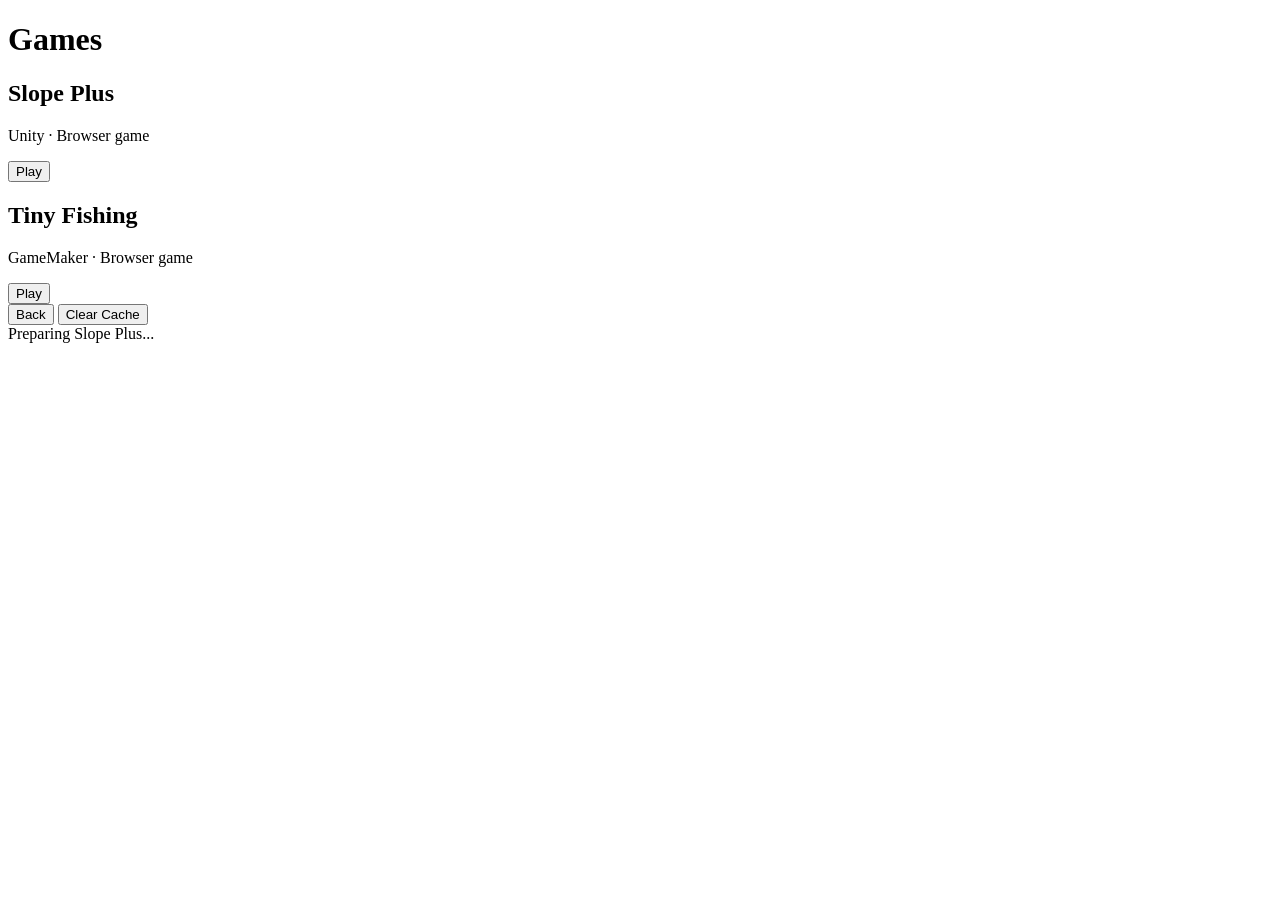
==== random/game launcher files/index.html @ b8d16515 "Add initial HTML structure for game launcher" ====
<!DOCTYPE html>
<html>
<head>
  <meta charset="UTF-8">
  <meta name="viewport" content="width=device-width, initial-scale=1">
  <title>Games</title>
  <link rel="stylesheet" href="style.css">
</head>
<body>

  <!-- GAME MENU -->
  <div id="menu">
    <h1>Games</h1>

    <div class="game-list">
      <div class="game-card">
        <div>
          <h2>Slope Plus</h2>
          <p>Unity · Browser game</p>
        </div>

        <button id="playSlope">Play</button>
      </div>

      <div class="game-card">
        <div>
          <h2>Tiny Fishing</h2>
          <p>GameMaker · Browser game</p>
        </div>

        <button id="playTinyFishing">Play</button>
      </div>
    </div>
  </div>

  <!-- GAME VIEW -->
  <div id="gameView" class="hidden">

    <div id="gameControls">
      <button id="backButton">Back</button>
      <button id="clearCacheButton">Clear Cache</button>
    </div>

    <div id="status">Preparing Slope Plus...</div>
    <div id="gameContainer"></div>

  </div>

  <script src="script.js"></script>
</body>
</html>
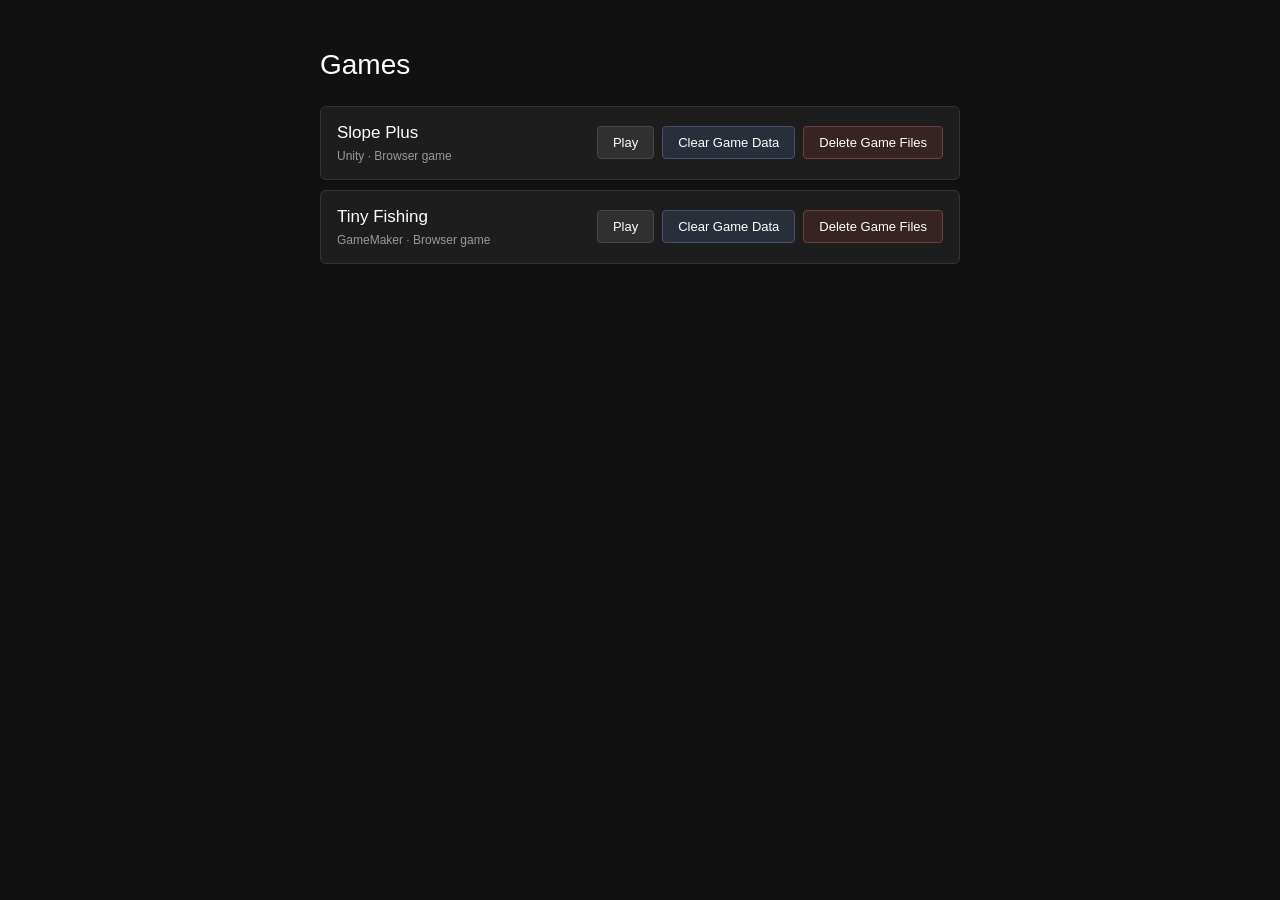
==== commit 18bc3f6c: "Refactor game card layout and actions" ====
--- a/random/game launcher files/index.html
+++ b/random/game launcher files/index.html
@@ -1,4 +1,3 @@
-
 <!DOCTYPE html>
 <html>
 <head>
@@ -9,42 +8,43 @@
 </head>
 <body>
 
-  <!-- GAME MENU -->
   <div id="menu">
     <h1>Games</h1>
 
     <div class="game-list">
       <div class="game-card">
-        <div>
+        <div class="game-card-info">
           <h2>Slope Plus</h2>
           <p>Unity · Browser game</p>
         </div>
-
-        <button id="playSlope">Play</button>
+        <div class="game-card-actions">
+          <button id="playSlope">Play</button>
+          <button id="clearSlopeData" class="utility-button">Clear Game Data</button>
+          <button id="deleteSlopeFiles" class="danger-button">Delete Game Files</button>
+        </div>
       </div>
 
       <div class="game-card">
-        <div>
+        <div class="game-card-info">
           <h2>Tiny Fishing</h2>
           <p>GameMaker · Browser game</p>
         </div>
-
-        <button id="playTinyFishing">Play</button>
+        <div class="game-card-actions">
+          <button id="playTinyFishing">Play</button>
+          <button id="clearTinyData" class="utility-button">Clear Game Data</button>
+          <button id="deleteTinyFiles" class="danger-button">Delete Game Files</button>
+        </div>
       </div>
     </div>
   </div>
 
-  <!-- GAME VIEW -->
   <div id="gameView" class="hidden">
-
     <div id="gameControls">
       <button id="backButton">Back</button>
-      <button id="clearCacheButton">Clear Cache</button>
     </div>
 
     <div id="status">Preparing Slope Plus...</div>
     <div id="gameContainer"></div>
-
   </div>
 
   <script src="script.js"></script>
--- a/random/game launcher files/style.css
+++ b/random/game launcher files/style.css
@@ -0,0 +1,153 @@
+html, body {
+  margin: 0;
+  padding: 0;
+  width: 100%;
+  height: 100%;
+  overflow: hidden;
+  background: #111;
+  color: white;
+  font-family: Arial, sans-serif;
+}
+
+/* GAME MENU */
+
+#menu {
+  padding: 30px;
+  max-width: 700px;
+  margin: auto;
+  max-height: 100%;
+  overflow-y: auto;
+  box-sizing: border-box;
+}
+
+#menu h1 {
+  font-size: 28px;
+  font-weight: normal;
+  margin-bottom: 25px;
+}
+
+.game-list {
+  display: flex;
+  flex-direction: column;
+  gap: 10px;
+}
+
+.game-card {
+  background: #1d1d1d;
+  border: 1px solid #333;
+  border-radius: 6px;
+  padding: 16px;
+  display: flex;
+  justify-content: space-between;
+  align-items: center;
+  gap: 16px;
+  flex-wrap: wrap;
+}
+
+.game-card-info {
+  min-width: 130px;
+}
+
+.game-card-actions {
+  display: flex;
+  align-items: center;
+  justify-content: flex-end;
+  gap: 8px;
+  flex-wrap: wrap;
+}
+
+.game-card h2 {
+  font-size: 17px;
+  margin: 0 0 6px;
+  font-weight: normal;
+}
+
+.game-card p {
+  font-size: 12px;
+  color: #999;
+  margin: 0;
+}
+
+button {
+  background: #303030;
+  color: white;
+  border: 1px solid #484848;
+  border-radius: 4px;
+  padding: 8px 15px;
+  cursor: pointer;
+  font-size: 13px;
+}
+
+button:hover {
+  background: #414141;
+}
+
+button:disabled {
+  opacity: 0.5;
+  cursor: wait;
+}
+
+.utility-button {
+  background: #292f3a;
+  border-color: #46536a;
+}
+
+.danger-button {
+  background: #382323;
+  border-color: #704040;
+}
+
+.danger-button:hover {
+  background: #503030;
+}
+
+@media (max-width: 620px) {
+  .game-card-actions {
+    justify-content: flex-start;
+    width: 100%;
+  }
+}
+
+/* GAME VIEW */
+
+.hidden {
+  display: none !important;
+}
+
+#gameView {
+  width: 100%;
+  height: 100%;
+}
+
+#gameControls {
+  position: fixed;
+  top: 10px;
+  left: 10px;
+  z-index: 999999;
+}
+
+#gameContainer {
+  position: fixed;
+  inset: 0;
+  width: 100%;
+  height: 100%;
+  overflow: hidden;
+}
+
+#gameContainer canvas {
+  width: 100% !important;
+  height: 100% !important;
+  display: block;
+}
+
+#status {
+  position: fixed;
+  z-index: 1000000;
+  top: 55px;
+  left: 10px;
+  padding: 8px 11px;
+  color: white;
+  background: #222;
+  border-radius: 4px;
+  font-size: 13px;
+}
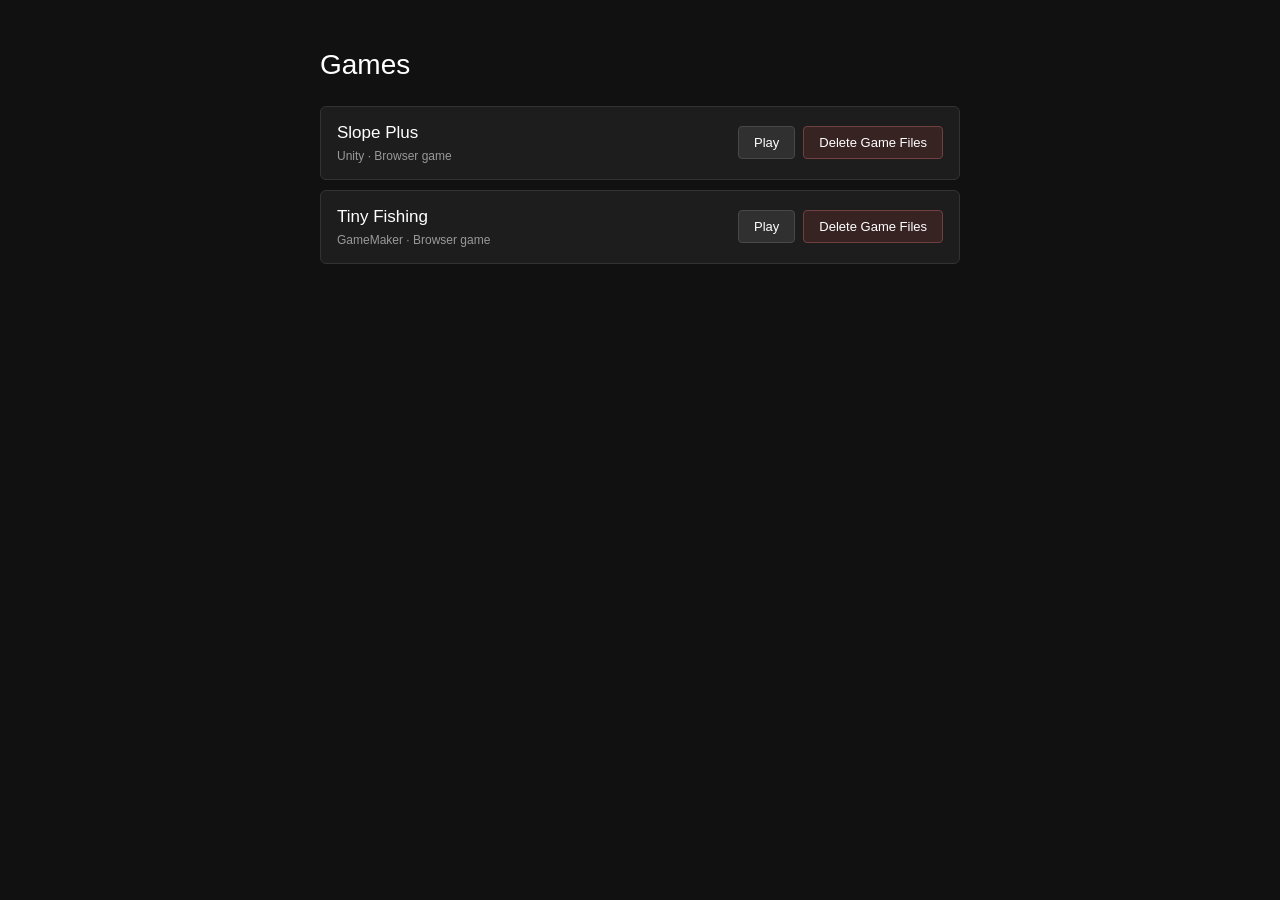
==== commit 5774fe06: "Remove clear game data buttons from launcher" ====
--- a/random/game launcher files/index.html
+++ b/random/game launcher files/index.html
@@ -19,7 +19,6 @@
         </div>
         <div class="game-card-actions">
           <button id="playSlope">Play</button>
-          <button id="clearSlopeData" class="utility-button">Clear Game Data</button>
           <button id="deleteSlopeFiles" class="danger-button">Delete Game Files</button>
         </div>
       </div>
@@ -31,9 +30,25 @@
         </div>
         <div class="game-card-actions">
           <button id="playTinyFishing">Play</button>
-          <button id="clearTinyData" class="utility-button">Clear Game Data</button>
           <button id="deleteTinyFiles" class="danger-button">Delete Game Files</button>
         </div>
+      </div>
+    </div>
+  </div>
+
+
+  <div id="deleteWarning" class="modal-backdrop hidden" role="dialog" aria-modal="true" aria-labelledby="deleteWarningTitle">
+    <div class="confirmation-modal">
+      <h2 id="deleteWarningTitle">Delete Game Files?</h2>
+      <p id="deleteWarningGame">Are you sure you want to delete this game's downloaded files?</p>
+      <ul>
+        <li>Downloaded game files will be removed.</li>
+        <li>The game will download fresh files next time you play.</li>
+        <li>Your saved progress will <strong>not</strong> be deleted.</li>
+      </ul>
+      <div class="modal-actions">
+        <button id="cancelDeleteFiles" class="utility-button">Cancel</button>
+        <button id="confirmDeleteFiles" class="danger-button">Delete Files</button>
       </div>
     </div>
   </div>
--- a/random/game launcher files/style.css
+++ b/random/game launcher files/style.css
@@ -151,3 +151,77 @@
   border-radius: 4px;
   font-size: 13px;
 }
+
+
+/* DELETE FILES CONFIRMATION */
+.modal-backdrop {
+  position: fixed;
+  inset: 0;
+  z-index: 2000000;
+  display: flex;
+  align-items: center;
+  justify-content: center;
+  padding: 20px;
+  box-sizing: border-box;
+  background: rgba(0, 0, 0, 0.75);
+}
+
+.confirmation-modal {
+  width: 100%;
+  max-width: 420px;
+  padding: 22px;
+  box-sizing: border-box;
+  color: white;
+  background: #202020;
+  border: 1px solid #484848;
+  border-radius: 9px;
+  box-shadow: 0 12px 40px rgba(0, 0, 0, 0.55);
+}
+
+.confirmation-modal h2 {
+  margin: 0 0 12px;
+  font-size: 20px;
+  font-weight: normal;
+}
+
+.confirmation-modal p,
+.confirmation-modal li {
+  color: #ccc;
+  font-size: 14px;
+  line-height: 1.5;
+}
+
+.confirmation-modal ul {
+  padding-left: 20px;
+  margin: 12px 0 20px;
+}
+
+.modal-actions {
+  display: flex;
+  justify-content: flex-end;
+  gap: 9px;
+}
+
+#cancelDeleteFiles:focus {
+  outline: 2px solid #aaa;
+  outline-offset: 2px;
+}
+
+#confirmDeleteFiles {
+  background: #572929;
+  border-color: #925050;
+}
+
+#confirmDeleteFiles:hover {
+  background: #713333;
+}
+
+@media (max-width: 420px) {
+  .modal-actions {
+    flex-direction: column-reverse;
+  }
+
+  .modal-actions button {
+    width: 100%;
+  }
+}
